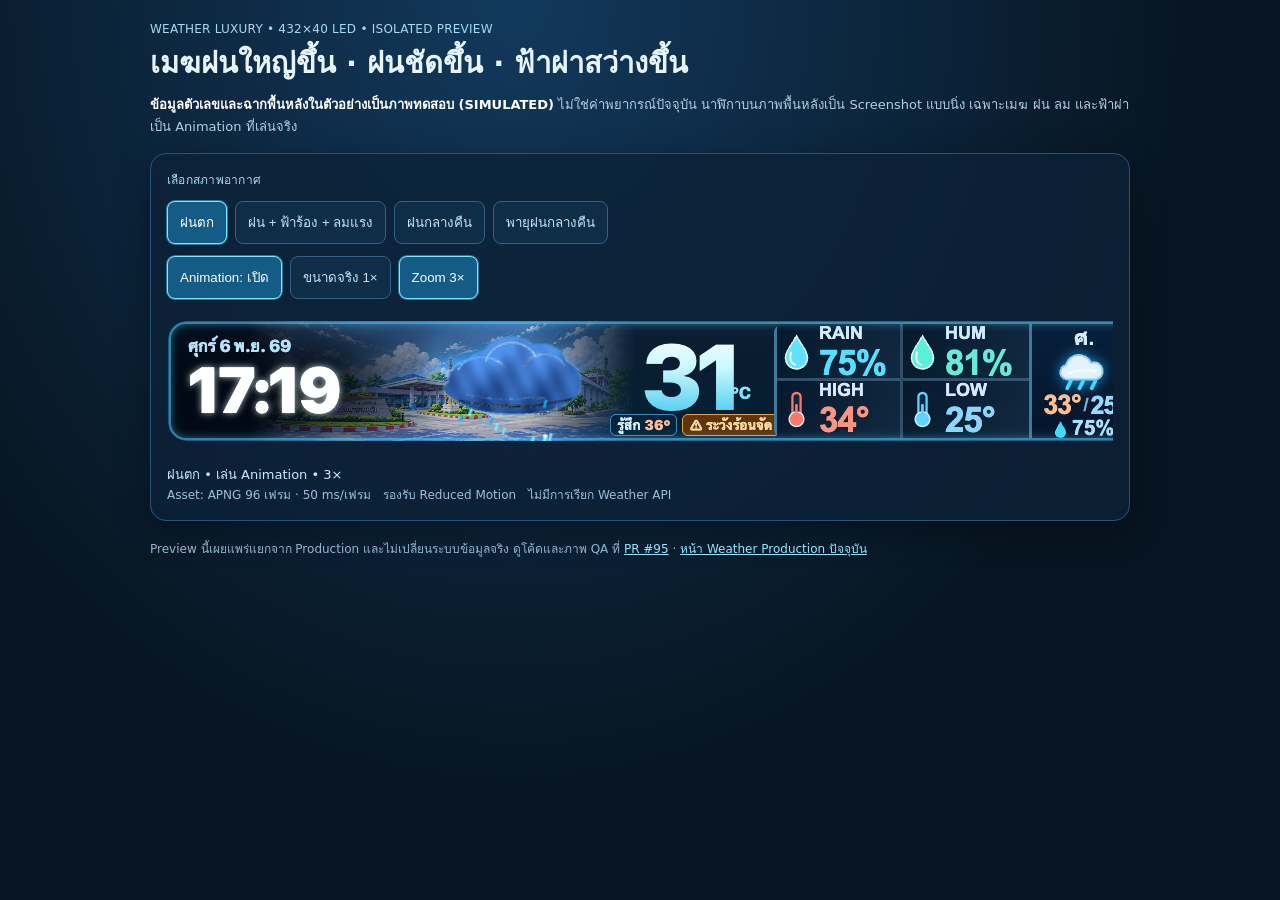
==== storm-motion-20261106/index.html @ fb80d988 "preview(weather): animated rain/storm comparison, 4 modes and 1x/3x" ====
<!doctype html>
<html lang="th">
<head>
<meta charset="utf-8">
<meta name="viewport" content="width=device-width,initial-scale=1">
<meta name="color-scheme" content="dark">
<title>UTH Weather · Rain & Thunderstorm Motion Preview</title>
<style>
:root{font-family:Inter,system-ui,"Thonburi",sans-serif;color:#e7f5ff;background:#071522}
*{box-sizing:border-box}
body{margin:0;min-height:100vh;background:radial-gradient(ellipse at 40% 0%,#12395c,#071522 63%);padding:22px 16px}
main{max-width:980px;margin:auto}
h1{font-size:clamp(20px,4vw,29px);font-weight:850;margin:4px 0}
p{margin:8px 0 15px;color:#b3cfe1;font-size:13px;line-height:1.7}
strong{color:#fff}
.panel{border:1px solid #27547a;border-radius:16px;padding:16px;background:#0c2137c4;box-shadow:0 10px 35px #0005}
.caption{font-size:12px;color:#a7d9f1;letter-spacing:.02em}
.controls{display:flex;gap:8px;flex-wrap:wrap;margin:12px 0}
button{border:1px solid #326088;border-radius:8px;color:#c0e5f7;background:#102d48;font:750 13px/1.2 inherit;padding:10px 12px;cursor:pointer}
button[aria-pressed=true]{border-color:#7be7ff;background:#145b85;color:#fff;box-shadow:0 0 0 1px #51d0fa80}
button:focus-visible{outline:2px solid #e6ffff;outline-offset:2px}
.scroll{overflow-x:auto;max-width:100%;padding:10px 1px 15px}
.scale-frame{position:relative;width:1296px;height:120px}
.led{width:432px;height:40px;overflow:hidden;position:absolute;left:0;top:0;transform-origin:top left;transform:scale(3);border-radius:6px}
.led img{position:absolute;object-fit:contain}
#backdrop{left:0;top:0;width:432px;height:40px}
#motion{z-index:1;pointer-events:none}
#mode-status{font-size:13px;color:#cbeaff;margin-top:8px}
.meta{display:flex;gap:12px;flex-wrap:wrap;align-items:center;font-size:12px;color:#97c2d9}
a{color:#8fe7ff}a:hover{text-decoration:underline}
small{color:#e6c88d}
footer{font-size:12px;color:#92b6cf;line-height:1.7;margin-top:18px}
@media(max-width:680px){body{padding:15px 10px}.panel{padding:12px}button{padding:9px 9px}.controls{gap:6px}}
</style>
</head>
<body>
<main>
<div class="caption">WEATHER LUXURY • 432×40 LED • ISOLATED PREVIEW</div>
<h1>เมฆฝนใหญ่ขึ้น · ฝนชัดขึ้น · ฟ้าผ่าสว่างขึ้น</h1>
<p><strong>ข้อมูลตัวเลขและฉากพื้นหลังในตัวอย่างเป็นภาพทดสอบ (SIMULATED)</strong> ไม่ใช่ค่าพยากรณ์ปัจจุบัน นาฬิกาบนภาพพื้นหลังเป็น Screenshot แบบนิ่ง เฉพาะเมฆ ฝน ลม และฟ้าผ่าเป็น Animation ที่เล่นจริง</p>
<section class="panel" aria-label="Weather animation comparison">
<div class="caption">เลือกสภาพอากาศ</div>
<div class="controls" id="conditions">
<button type="button" data-condition="rain" aria-pressed="true">ฝนตก</button>
<button type="button" data-condition="thunderstorm" aria-pressed="false">ฝน + ฟ้าร้อง + ลมแรง</button>
<button type="button" data-condition="night-rain" aria-pressed="false">ฝนกลางคืน</button>
<button type="button" data-condition="night-thunderstorm" aria-pressed="false">พายุฝนกลางคืน</button>
</div>
<div class="controls">
<button type="button" id="animate" aria-pressed="true">Animation: เปิด</button>
<button type="button" id="zoom1" aria-pressed="false">ขนาดจริง 1×</button>
<button type="button" id="zoom3" aria-pressed="true">Zoom 3×</button>
</div>
<div class="scroll" aria-label="เลื่อนแนวนอนบนมือถือเพื่อดูจอ LED">
<div id="scale-frame" class="scale-frame">
<div id="led" class="led" role="img" aria-label="LED 432 คูณ 40 พิกเซล ใช้ข้อมูลจำลอง">
<img id="backdrop" src="board-no-icon-day.png" alt="">
<img id="motion" src="assets/rain.apng" alt="">
</div>
</div>
</div>
<div id="mode-status" aria-live="polite"></div>
<div class="meta"><span>Asset: APNG 96 เฟรม · 50 ms/เฟรม</span><span>รองรับ Reduced Motion</span><span>ไม่มีการเรียก Weather API</span></div>
</section>
<footer>Preview นี้เผยแพร่แยกจาก Production และไม่เปลี่ยนระบบข้อมูลจริง ดูโค้ดและภาพ QA ที่ <a href="https://github.com/aase7en/webapp-widget/pull/95">PR #95</a> · <a href="https://aase7en.github.io/webapp-widget/v2/weather-luxury.html">หน้า Weather Production ปัจจุบัน</a></footer>
</main>
<script>
(function(){
 "use strict";
 const supported=["rain","thunderstorm","night-rain","night-thunderstorm"];
 const labels={"rain":"ฝนตก","thunderstorm":"ฝนฟ้าคะนองและลมแรง","night-rain":"ฝนกลางคืน","night-thunderstorm":"พายุฝนกลางคืน"};
 const media=window.matchMedia("(prefers-reduced-motion: reduce)");
 const state={condition:"rain",animated:!media.matches,zoom:window.innerWidth<620?1:3};
 const el=id=>document.getElementById(id);
 function render(){
  const night=state.condition.startsWith("night-");
  el("backdrop").src=night?"board-no-icon-night.png":"board-no-icon-day.png";
  const sprite=el("motion");
  sprite.src="assets/"+state.condition+(state.animated?".apng":"-poster.png");
  sprite.alt="ภาพเมฆและฝน: "+labels[state.condition];
  Object.assign(sprite.style,night?{left:"89.33px",top:"-4.67px",width:"52px",height:"52px"}:{left:"82.33px",top:"-10px",width:"61.67px",height:"61.67px"});
  el("led").style.transform="scale("+state.zoom+")";
  el("scale-frame").style.width=String(432*state.zoom)+"px";
  el("scale-frame").style.height=String(40*state.zoom)+"px";
  for(const button of document.querySelectorAll("[data-condition]"))button.setAttribute("aria-pressed",String(button.dataset.condition===state.condition));
  el("animate").setAttribute("aria-pressed",String(state.animated));
  el("animate").textContent=state.animated?"Animation: เปิด":"Animation: ปิด (Poster)";
  el("zoom1").setAttribute("aria-pressed",String(state.zoom===1));
  el("zoom3").setAttribute("aria-pressed",String(state.zoom===3));
  el("mode-status").textContent=labels[state.condition]+" • "+(state.animated?"เล่น Animation":"ภาพนิ่งสำหรับ Reduced Motion")+" • "+state.zoom+"×";
 }
 for(const button of document.querySelectorAll("[data-condition]"))button.addEventListener("click",()=>{if(supported.includes(button.dataset.condition)){state.condition=button.dataset.condition;render();}});
 el("animate").addEventListener("click",()=>{state.animated=!state.animated;render();});
 el("zoom1").addEventListener("click",()=>{state.zoom=1;render();});
 el("zoom3").addEventListener("click",()=>{state.zoom=3;render();});
 if(media.addEventListener)media.addEventListener("change",e=>{state.animated=!e.matches;render();});
 render();
})();
</script>
</body>
</html>
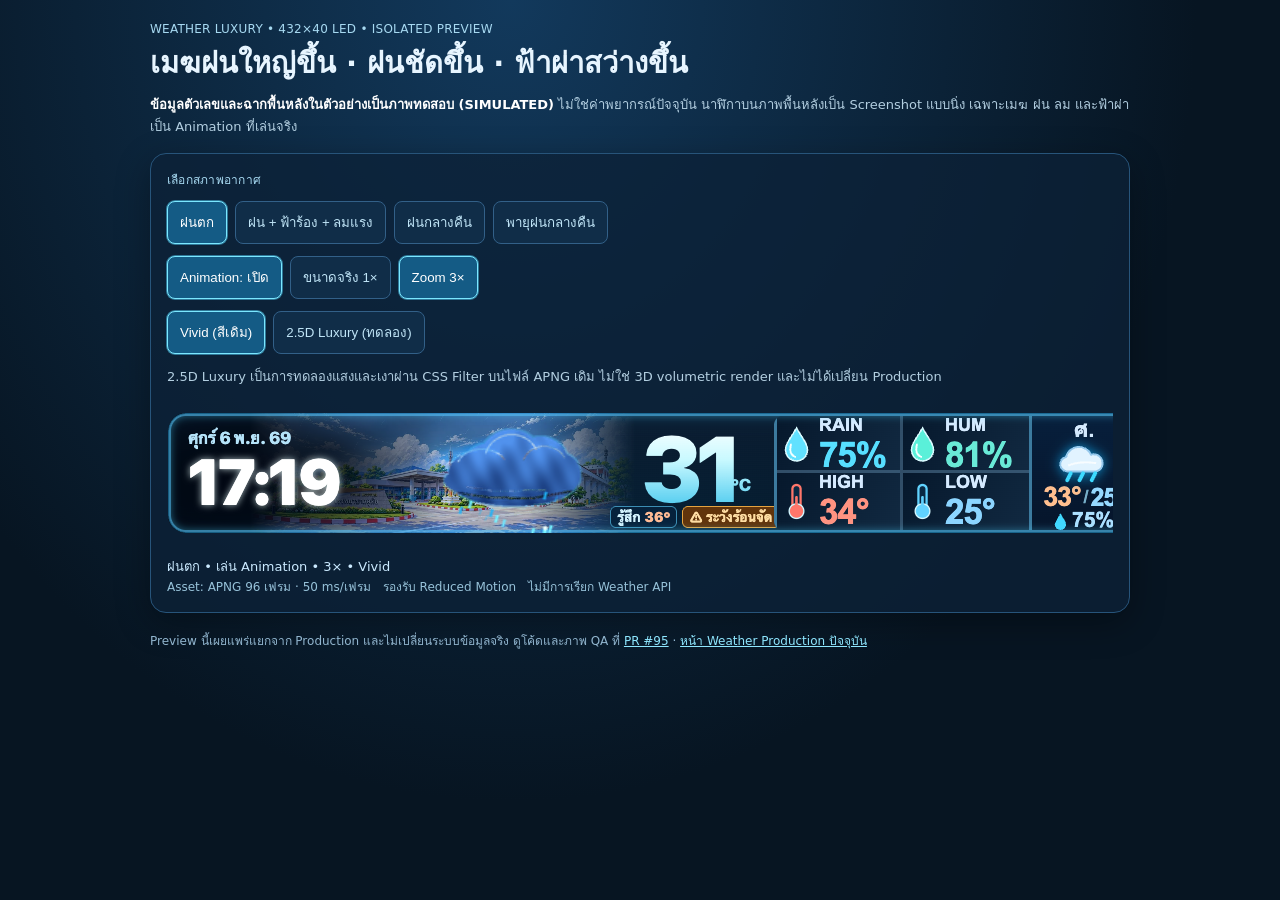
==== commit a3b7c518: "preview(led): interactive three-screen number alignment and 2.5D lighting comparison" ====
--- a/storm-motion-20261106/index.html
+++ b/storm-motion-20261106/index.html
@@ -25,6 +25,14 @@
 .led img{position:absolute;object-fit:contain}
 #backdrop{left:0;top:0;width:432px;height:40px}
 #motion{z-index:1;pointer-events:none}
+/* 2.5D lighting experiment: intentionally no blur on text, no WebGL and
+   no source-asset rewrite; user can return to Vivid immediately. */
+.led.lighting #motion{
+ filter:saturate(.86) contrast(1.14)
+   drop-shadow(-.65px -.65px .55px rgba(209,240,255,.48))
+   drop-shadow(1px 1.35px 1px rgba(1,13,35,.88));
+}
+
 #mode-status{font-size:13px;color:#cbeaff;margin-top:8px}
 .meta{display:flex;gap:12px;flex-wrap:wrap;align-items:center;font-size:12px;color:#97c2d9}
 a{color:#8fe7ff}a:hover{text-decoration:underline}
@@ -51,6 +59,11 @@
 <button type="button" id="zoom1" aria-pressed="false">ขนาดจริง 1×</button>
 <button type="button" id="zoom3" aria-pressed="true">Zoom 3×</button>
 </div>
+<div class="controls" aria-label="Lighting style comparison">
+<button type="button" id="look-vivid" aria-pressed="true">Vivid (สีเดิม)</button>
+<button type="button" id="look-luxury" aria-pressed="false">2.5D Luxury (ทดลอง)</button>
+</div>
+<p>2.5D Luxury เป็นการทดลองแสงและเงาผ่าน CSS Filter บนไฟล์ APNG เดิม ไม่ใช่ 3D volumetric render และไม่ได้เปลี่ยน Production</p>
 <div class="scroll" aria-label="เลื่อนแนวนอนบนมือถือเพื่อดูจอ LED">
 <div id="scale-frame" class="scale-frame">
 <div id="led" class="led" role="img" aria-label="LED 432 คูณ 40 พิกเซล ใช้ข้อมูลจำลอง">
@@ -70,7 +83,7 @@
  const supported=["rain","thunderstorm","night-rain","night-thunderstorm"];
  const labels={"rain":"ฝนตก","thunderstorm":"ฝนฟ้าคะนองและลมแรง","night-rain":"ฝนกลางคืน","night-thunderstorm":"พายุฝนกลางคืน"};
  const media=window.matchMedia("(prefers-reduced-motion: reduce)");
- const state={condition:"rain",animated:!media.matches,zoom:window.innerWidth<620?1:3};
+ const state={condition:"rain",animated:!media.matches,zoom:window.innerWidth<620?1:3,look:"vivid"};
  const el=id=>document.getElementById(id);
  function render(){
   const night=state.condition.startsWith("night-");
@@ -80,17 +93,22 @@
   sprite.alt="ภาพเมฆและฝน: "+labels[state.condition];
   Object.assign(sprite.style,night?{left:"89.33px",top:"-4.67px",width:"52px",height:"52px"}:{left:"82.33px",top:"-10px",width:"61.67px",height:"61.67px"});
   el("led").style.transform="scale("+state.zoom+")";
+  el("led").classList.toggle("lighting",state.look==="luxury");
   el("scale-frame").style.width=String(432*state.zoom)+"px";
   el("scale-frame").style.height=String(40*state.zoom)+"px";
   for(const button of document.querySelectorAll("[data-condition]"))button.setAttribute("aria-pressed",String(button.dataset.condition===state.condition));
   el("animate").setAttribute("aria-pressed",String(state.animated));
   el("animate").textContent=state.animated?"Animation: เปิด":"Animation: ปิด (Poster)";
+  el("look-vivid").setAttribute("aria-pressed",String(state.look==="vivid"));
+  el("look-luxury").setAttribute("aria-pressed",String(state.look==="luxury"));
   el("zoom1").setAttribute("aria-pressed",String(state.zoom===1));
   el("zoom3").setAttribute("aria-pressed",String(state.zoom===3));
-  el("mode-status").textContent=labels[state.condition]+" • "+(state.animated?"เล่น Animation":"ภาพนิ่งสำหรับ Reduced Motion")+" • "+state.zoom+"×";
+  el("mode-status").textContent=labels[state.condition]+" • "+(state.animated?"เล่น Animation":"ภาพนิ่งสำหรับ Reduced Motion")+" • "+state.zoom+"× • "+(state.look==="luxury"?"2.5D Lighting (ทดลอง)":"Vivid");
  }
  for(const button of document.querySelectorAll("[data-condition]"))button.addEventListener("click",()=>{if(supported.includes(button.dataset.condition)){state.condition=button.dataset.condition;render();}});
  el("animate").addEventListener("click",()=>{state.animated=!state.animated;render();});
+ el("look-vivid").addEventListener("click",()=>{state.look="vivid";render();});
+ el("look-luxury").addEventListener("click",()=>{state.look="luxury";render();});
  el("zoom1").addEventListener("click",()=>{state.zoom=1;render();});
  el("zoom3").addEventListener("click",()=>{state.zoom=3;render();});
  if(media.addEventListener)media.addEventListener("change",e=>{state.animated=!e.matches;render();});
